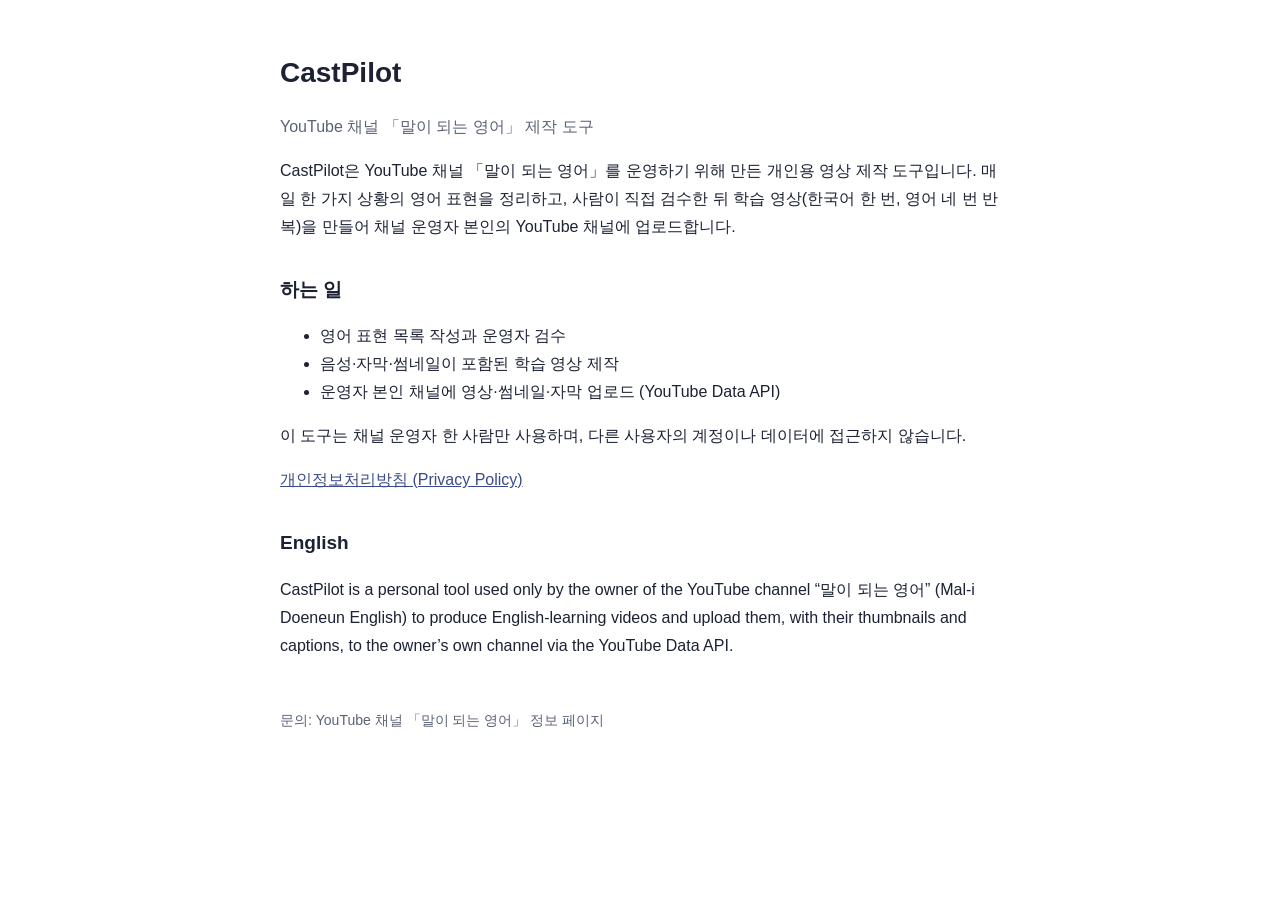
==== index.html @ c56bf0de "CastPilot homepage and privacy policy Co-Authored-By: Claude Opus 5.5 <noreply@anthropic.com>" ====
<!doctype html>
<html lang="ko"><head><meta charset="utf-8"><meta name="viewport" content="width=device-width,initial-scale=1">
<title>CastPilot</title><link rel="stylesheet" href="style.css"></head><body>
<h1>CastPilot</h1>
<p class="sub">YouTube 채널 「말이 되는 영어」 제작 도구</p>
<p>CastPilot은 YouTube 채널 「말이 되는 영어」를 운영하기 위해 만든 개인용 영상 제작 도구입니다.
매일 한 가지 상황의 영어 표현을 정리하고, 사람이 직접 검수한 뒤 학습 영상(한국어 한 번, 영어 네 번 반복)을 만들어
채널 운영자 본인의 YouTube 채널에 업로드합니다.</p>
<h2>하는 일</h2>
<ul>
<li>영어 표현 목록 작성과 운영자 검수</li>
<li>음성·자막·썸네일이 포함된 학습 영상 제작</li>
<li>운영자 본인 채널에 영상·썸네일·자막 업로드 (YouTube Data API)</li>
</ul>
<p>이 도구는 채널 운영자 한 사람만 사용하며, 다른 사용자의 계정이나 데이터에 접근하지 않습니다.</p>
<p><a href="privacy.html">개인정보처리방침 (Privacy Policy)</a></p>
<h2>English</h2>
<p>CastPilot is a personal tool used only by the owner of the YouTube channel “말이 되는 영어” (Mal-i Doeneun English)
to produce English-learning videos and upload them, with their thumbnails and captions, to the owner’s own channel via the YouTube Data API.</p>
<footer>문의: YouTube 채널 「말이 되는 영어」 정보 페이지</footer>
</body></html>
---- style.css ----
body{font-family:-apple-system,"Apple SD Gothic Neo","Noto Sans KR",sans-serif;max-width:720px;margin:48px auto;padding:0 20px;line-height:1.75;color:#1c2233}
h1{font-size:28px;margin-bottom:4px}h2{font-size:19px;margin-top:32px}.sub{color:#5a6275}a{color:#3a4a8c}footer{margin-top:48px;font-size:14px;color:#5a6275}
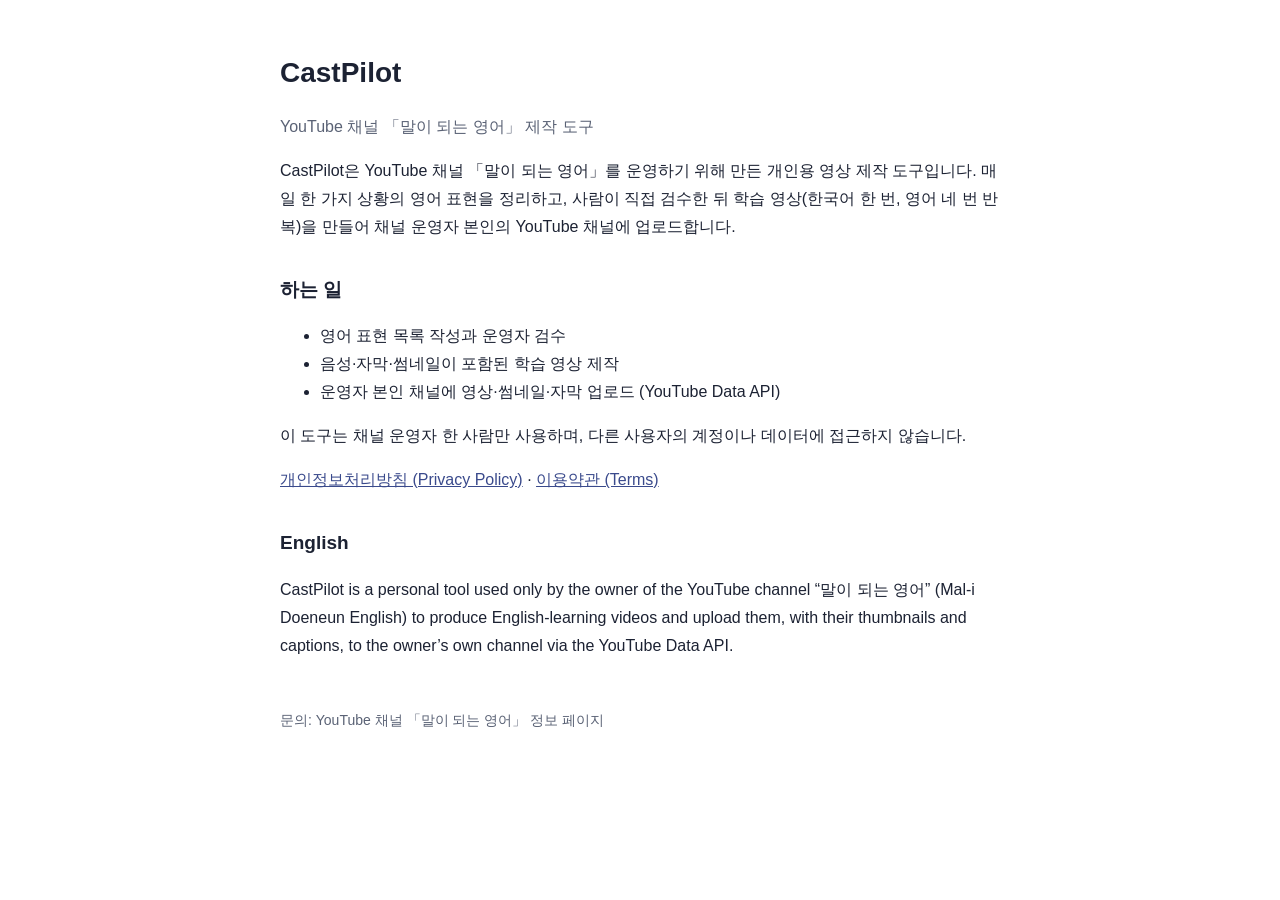
==== commit 3cce2a1a: "Add terms page Co-Authored-By: Claude Opus 5.5 <noreply@anthropic.com>" ====
--- a/index.html
+++ b/index.html
@@ -13,7 +13,7 @@
 <li>운영자 본인 채널에 영상·썸네일·자막 업로드 (YouTube Data API)</li>
 </ul>
 <p>이 도구는 채널 운영자 한 사람만 사용하며, 다른 사용자의 계정이나 데이터에 접근하지 않습니다.</p>
-<p><a href="privacy.html">개인정보처리방침 (Privacy Policy)</a></p>
+<p><a href="privacy.html">개인정보처리방침 (Privacy Policy)</a> · <a href="terms.html">이용약관 (Terms)</a></p>
 <h2>English</h2>
 <p>CastPilot is a personal tool used only by the owner of the YouTube channel “말이 되는 영어” (Mal-i Doeneun English)
 to produce English-learning videos and upload them, with their thumbnails and captions, to the owner’s own channel via the YouTube Data API.</p>
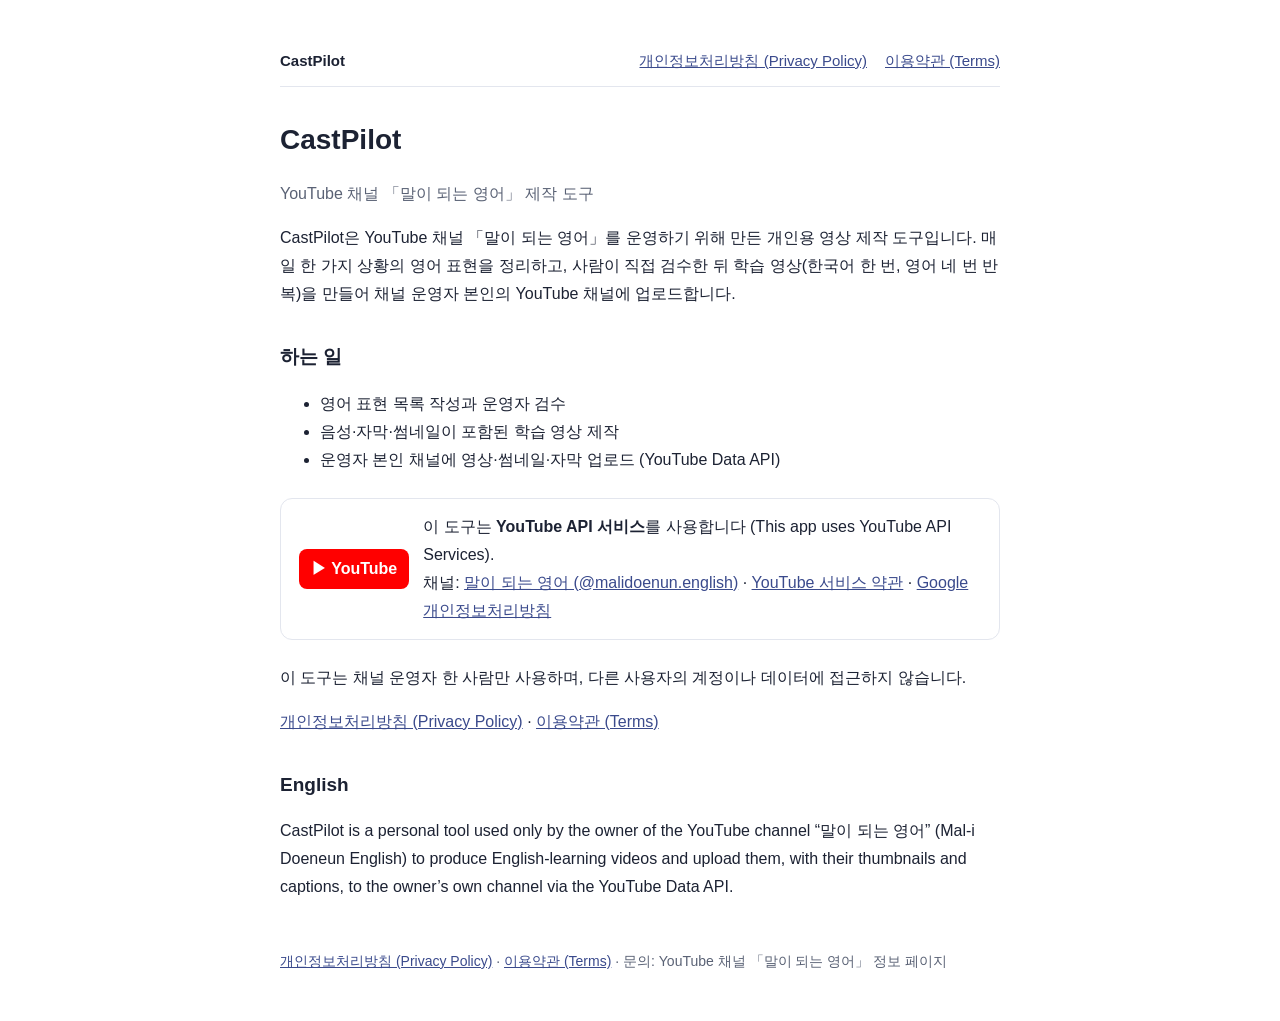
==== commit 043a0ba2: "Add YouTube branding, nav links, data deletion policy Co-Authored-By: Claude Opus 5.5 <noreply@anthr" ====
--- a/index.html
+++ b/index.html
@@ -1,6 +1,7 @@
 <!doctype html>
 <html lang="ko"><head><meta charset="utf-8"><meta name="viewport" content="width=device-width,initial-scale=1">
 <title>CastPilot</title><link rel="stylesheet" href="style.css"></head><body>
+<nav><a class="home" href="index.html">CastPilot</a><a href="privacy.html">개인정보처리방침 (Privacy Policy)</a><a href="terms.html">이용약관 (Terms)</a></nav>
 <h1>CastPilot</h1>
 <p class="sub">YouTube 채널 「말이 되는 영어」 제작 도구</p>
 <p>CastPilot은 YouTube 채널 「말이 되는 영어」를 운영하기 위해 만든 개인용 영상 제작 도구입니다.
@@ -12,10 +13,13 @@
 <li>음성·자막·썸네일이 포함된 학습 영상 제작</li>
 <li>운영자 본인 채널에 영상·썸네일·자막 업로드 (YouTube Data API)</li>
 </ul>
+<div class="yt"><span class="badge">▶ YouTube</span><div>이 도구는 <b>YouTube API 서비스</b>를 사용합니다 (This app uses YouTube API Services).<br>
+채널: <a href="https://www.youtube.com/channel/UCBW-Wj9D_DciOlg9ZbUkcmw">말이 되는 영어 (@malidoenun.english)</a> ·
+<a href="https://www.youtube.com/t/terms">YouTube 서비스 약관</a> · <a href="https://policies.google.com/privacy">Google 개인정보처리방침</a></div></div>
 <p>이 도구는 채널 운영자 한 사람만 사용하며, 다른 사용자의 계정이나 데이터에 접근하지 않습니다.</p>
 <p><a href="privacy.html">개인정보처리방침 (Privacy Policy)</a> · <a href="terms.html">이용약관 (Terms)</a></p>
 <h2>English</h2>
 <p>CastPilot is a personal tool used only by the owner of the YouTube channel “말이 되는 영어” (Mal-i Doeneun English)
 to produce English-learning videos and upload them, with their thumbnails and captions, to the owner’s own channel via the YouTube Data API.</p>
-<footer>문의: YouTube 채널 「말이 되는 영어」 정보 페이지</footer>
+<footer><a href="privacy.html">개인정보처리방침 (Privacy Policy)</a> · <a href="terms.html">이용약관 (Terms)</a> · 문의: YouTube 채널 「말이 되는 영어」 정보 페이지</footer>
 </body></html>
--- a/style.css
+++ b/style.css
@@ -1,2 +1,4 @@
 body{font-family:-apple-system,"Apple SD Gothic Neo","Noto Sans KR",sans-serif;max-width:720px;margin:48px auto;padding:0 20px;line-height:1.75;color:#1c2233}
 h1{font-size:28px;margin-bottom:4px}h2{font-size:19px;margin-top:32px}.sub{color:#5a6275}a{color:#3a4a8c}footer{margin-top:48px;font-size:14px;color:#5a6275}
+nav{display:flex;gap:18px;font-size:15px;border-bottom:1px solid #e3e6ee;padding-bottom:12px;margin-bottom:28px}nav .home{font-weight:700;margin-right:auto;color:#1c2233;text-decoration:none}
+.yt{display:flex;align-items:center;gap:14px;border:1px solid #e3e6ee;border-radius:12px;padding:14px 18px;margin:24px 0}.yt .badge{background:#FF0000;color:#fff;font-weight:700;border-radius:8px;padding:6px 12px;white-space:nowrap}
